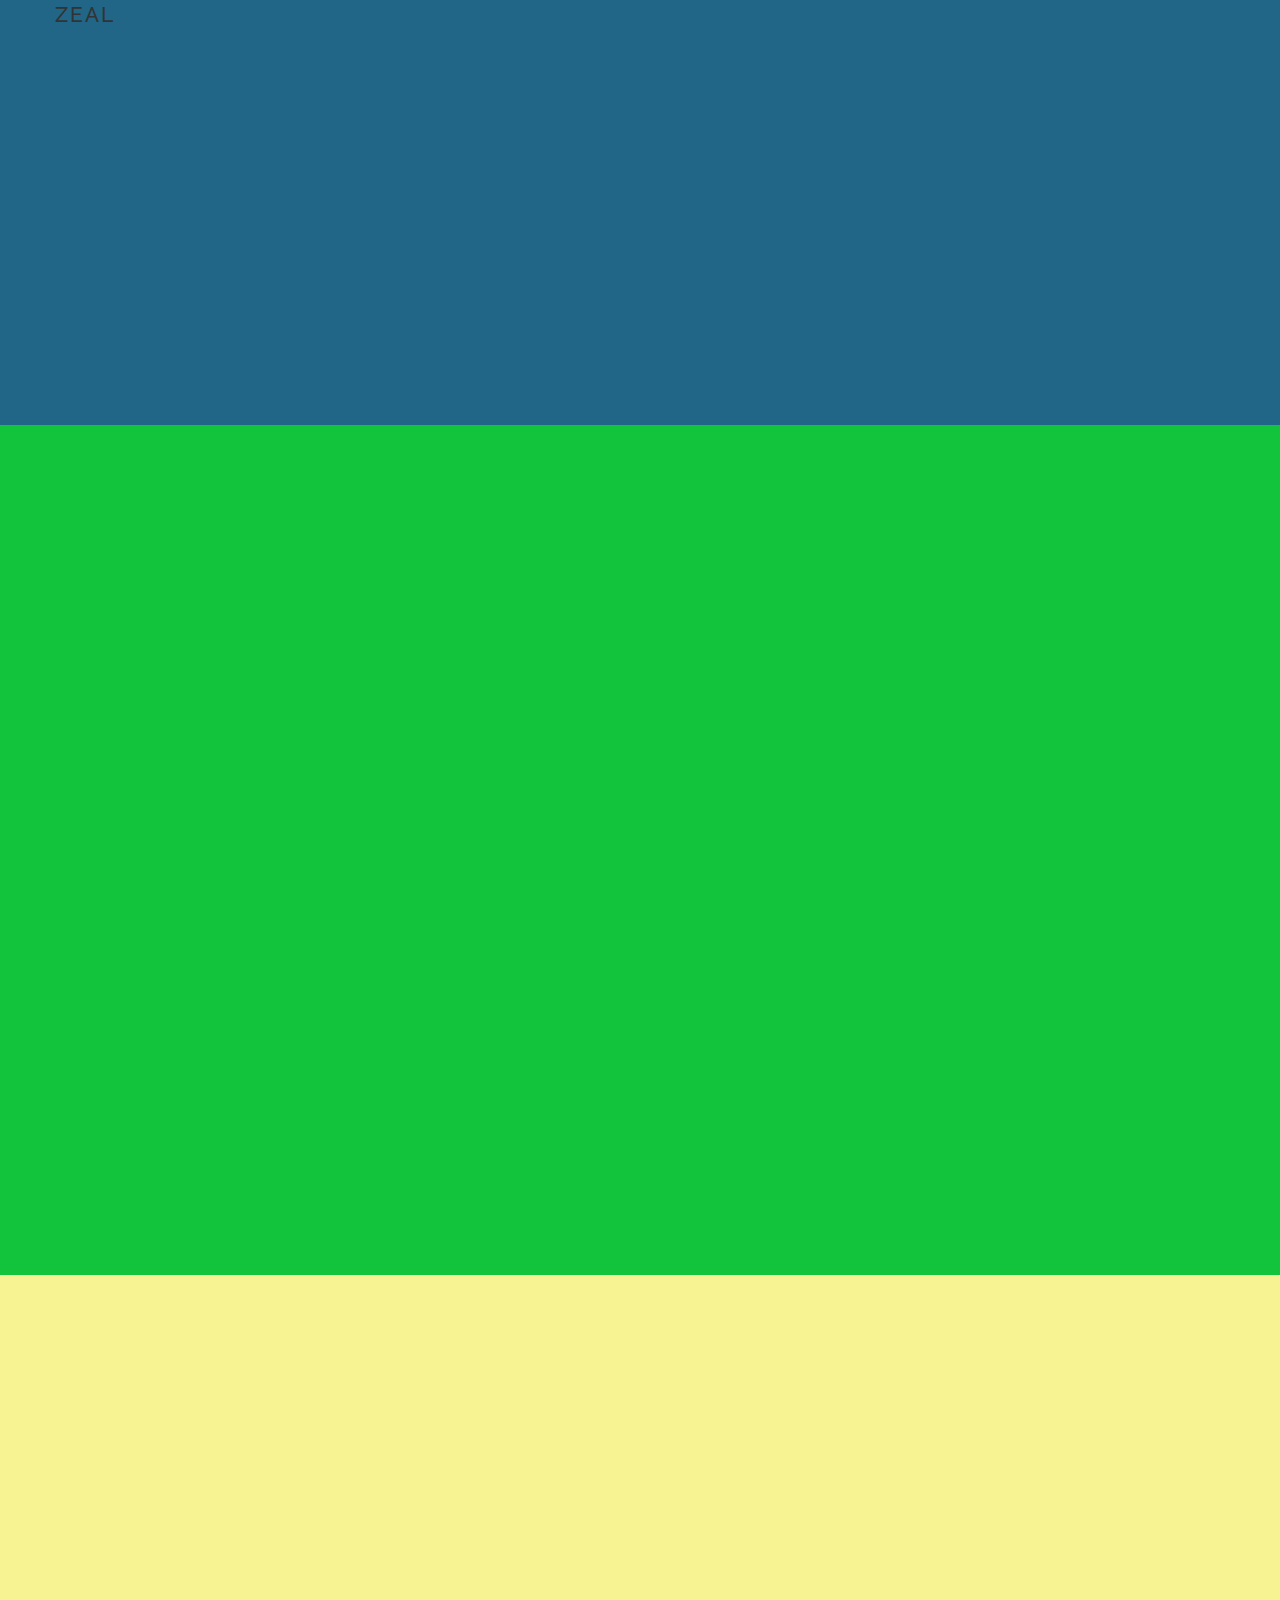
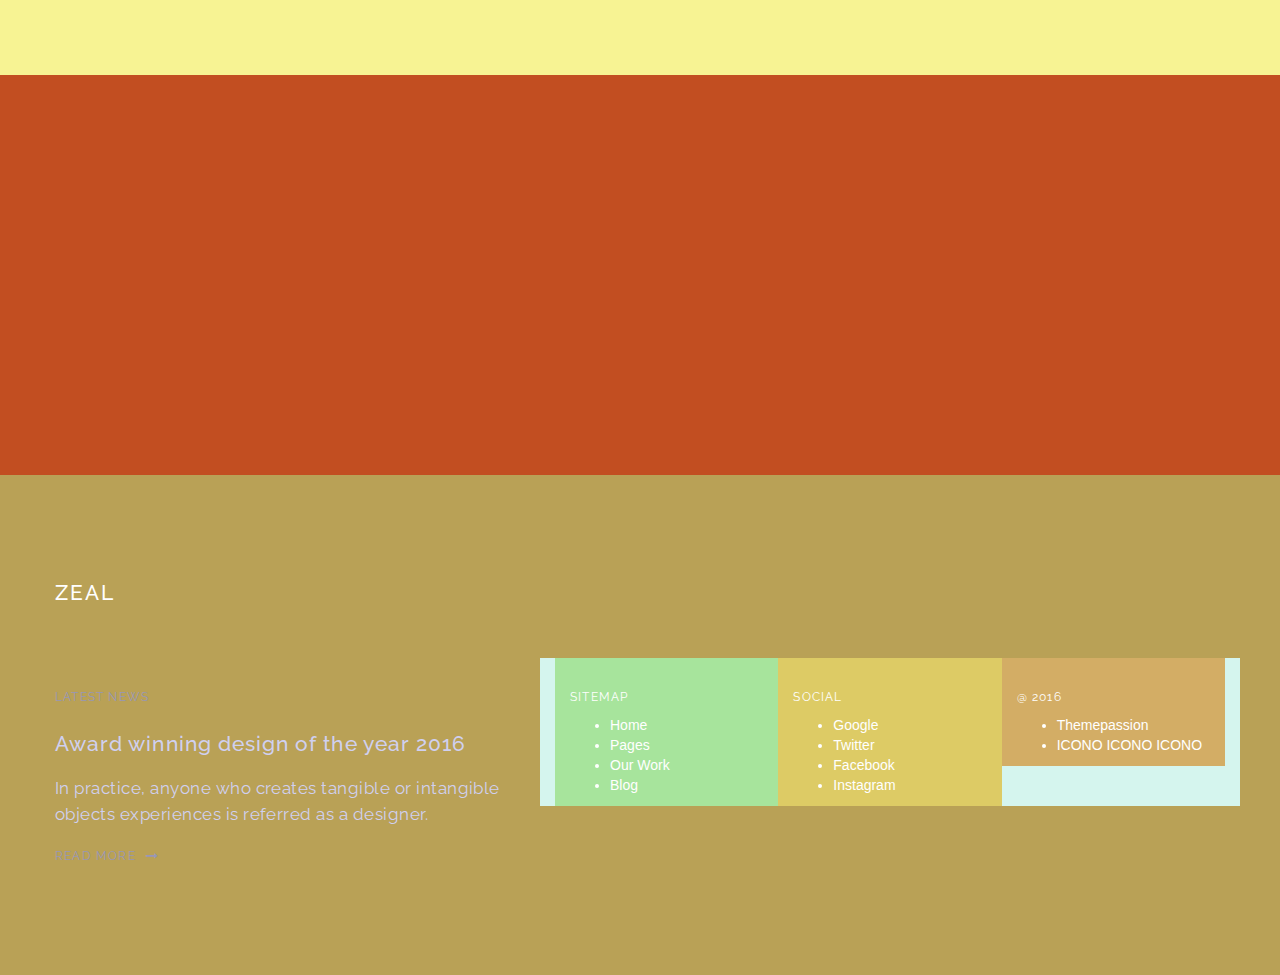
==== contact.html @ 6c2be796 "Se crea el footer, falta terminar" ====
<!DOCTYPE html>
<html>
    <head>
	<meta charset="UTF-8">
	<meta name="viewport" content="initial-scale=1.0, width=device-width">
	<title>Services</title>
	
	<link rel="stylesheet" href="css/bootstrap.css">
	<link rel="stylesheet" href="css/style.css">
	<link rel="stylesheet" href="https://cdnjs.cloudflare.com/ajax/libs/font-awesome/4.6.3/css/font-awesome.css">

	<link href="https://fonts.googleapis.com/css?family=Raleway:400,500,600,700" rel="stylesheet">
    <script src="js/jquery-1.11.3.min.js"></script>
  	<script src="js/bootstrap.min.js"></script>
  		
  		
  		
    </head>
     
     
     
    <body>
        
        
        
        <header>
            
            <div class="container">
                
                <div class="row">
                    
                    <p class="style_name_zeal">ZEAL</p>
                </div>
                
                
            </div>
            
        </header>
        
        
        
        
        
        <section class="cuerpo">
            
        </section>
        
        
        <section class="mapa">
            
        </section>
        
        
        <section class="direcciones">
            
        </section>
        
        
        
        
        
    
    
    <footer>
        <div class="container">
            <div class="row">
                <div class="col-xs-12 col-sm-12 style_name_zeal structure_footer_name_zeal">ZEAL</div>    
                    
                    <div class="col-xs-12 col-sm-12 col-md-5">
                    <p class="style_title_news structure_footer_title_news">LATEST NEWS</p>
                    <h3 class="style_title_zeal structure_footer_title_zeal">Award winning design of the year 2016</h3>
                    <p class="style_summary_news structure_summary_news">In practice, anyone who creates tangible or intangible objects experiences is referred as a designer.</p>
                    <p class="style_title_news structure_footer_more">READ MORE<i class="fa fa-long-arrow-right"></i></p>
                    </div>
        
                    <div class="col-xs-12 col-sm-12 col-md-7 color2">
                    
                    
                    
                    <div class="col-xs-4 col-sm-4 col-md-4 colo3">
                    <p class="style_title_news structure_footer_menu">SITEMAP</p>
                    <nav>
                        <ul>
                            <li>Home</li>
                            <li>Pages</li>
                            <li>Our Work</li>
                            <li>Blog</li>
                        </ul>
                        
                        
                    </nav>
                        
                    </div>
                    
                    
                    
                    <div class="col-xs-4 col-sm-4 col-md-4 colo4">
                    <p class="style_title_news structure_footer_menu">SOCIAL</p>
                    <nav>
                        <ul>
                            <li>Google</li>
                            <li>Twitter</li>
                            <li>Facebook</li>
                            <li>Instagram</li>
                        </ul>
                    </nav>  
                    </div>
                    
                    
                    <div class="col-xs-4 col-sm-4 col-md-4 colo5">
                    <p class="style_title_news structure_footer_menu">@ 2016</p>
                    <nav>
                        <ul>
                            <li>Themepassion</li>
                            <li>ICONO   ICONO   ICONO</li>
                        </ul>
                    </nav>    
                    </div>
                    
                    
                    
                    
                    
                    
                    
                    </div>
        
        
        
        
            </div>
        </div>
    </footer>
        
        
        
        
        
        
        
    </body>
    
    
    
</html>
---- css/style.css ----
footer {
  background: #b9a156;
  color: #fff; }
  footer .container {
    padding: 0px; }
  footer .structure_footer_name_zeal {
    padding-top: 103px;
    padding-bottom: 50px; }
  footer .structure_footer_title_news {
    padding-top: 31px;
    color: #9797b8; }
  footer .structure_footer_title_zeal {
    padding-top: 6px;
    padding-bottom: 10px;
    color: #d0d0f0; }
  footer .structure_summary_news {
    color: #d0d0f0; }
  footer .structure_footer_more {
    padding-top: 11px;
    color: #9797b8;
    padding-bottom: 100px; }
  footer .fa-long-arrow-right {
    padding-left: 10px; }
  footer .structure_footer_menu {
    padding-top: 31px; }

@media screen and (max-width: 1199px) {
  .footer-center {
    text-align: center; } }
.style_name_zeal {
  font-family: 'Raleway', sans-serif;
  font-size: 21px;
  letter-spacing: 2px;
  font-weight: 500; }

.style_title_news {
  letter-spacing: 1.2px;
  font-size: 12px;
  font-family: 'Raleway', sans-serif; }

.style_title_zeal {
  letter-spacing: 1.06px;
  font-size: 21px;
  font-family: 'Raleway', sans-serif; }

.style_summary_news {
  font-size: 17px;
  font-family: 'Raleway', sans-serif;
  letter-spacing: 0.48px;
  line-height: 1.53; }

.color2 {
  background: #d5f5ee; }

.colo3 {
  background: #a7e49c; }

.colo4 {
  background: #ddcb65; }

.colo5 {
  background: #d3ad65; }

.colo6 {
  background: #b89d97; }

header {
  height: 425px;
  background: #216687; }

.cuerpo {
  height: 850px;
  background: #12c43c; }

.mapa {
  height: 400px;
  background: #f7f393; }

.direcciones {
  height: 400px;
  background: #c24e21; }

/*# sourceMappingURL=style.css.map */
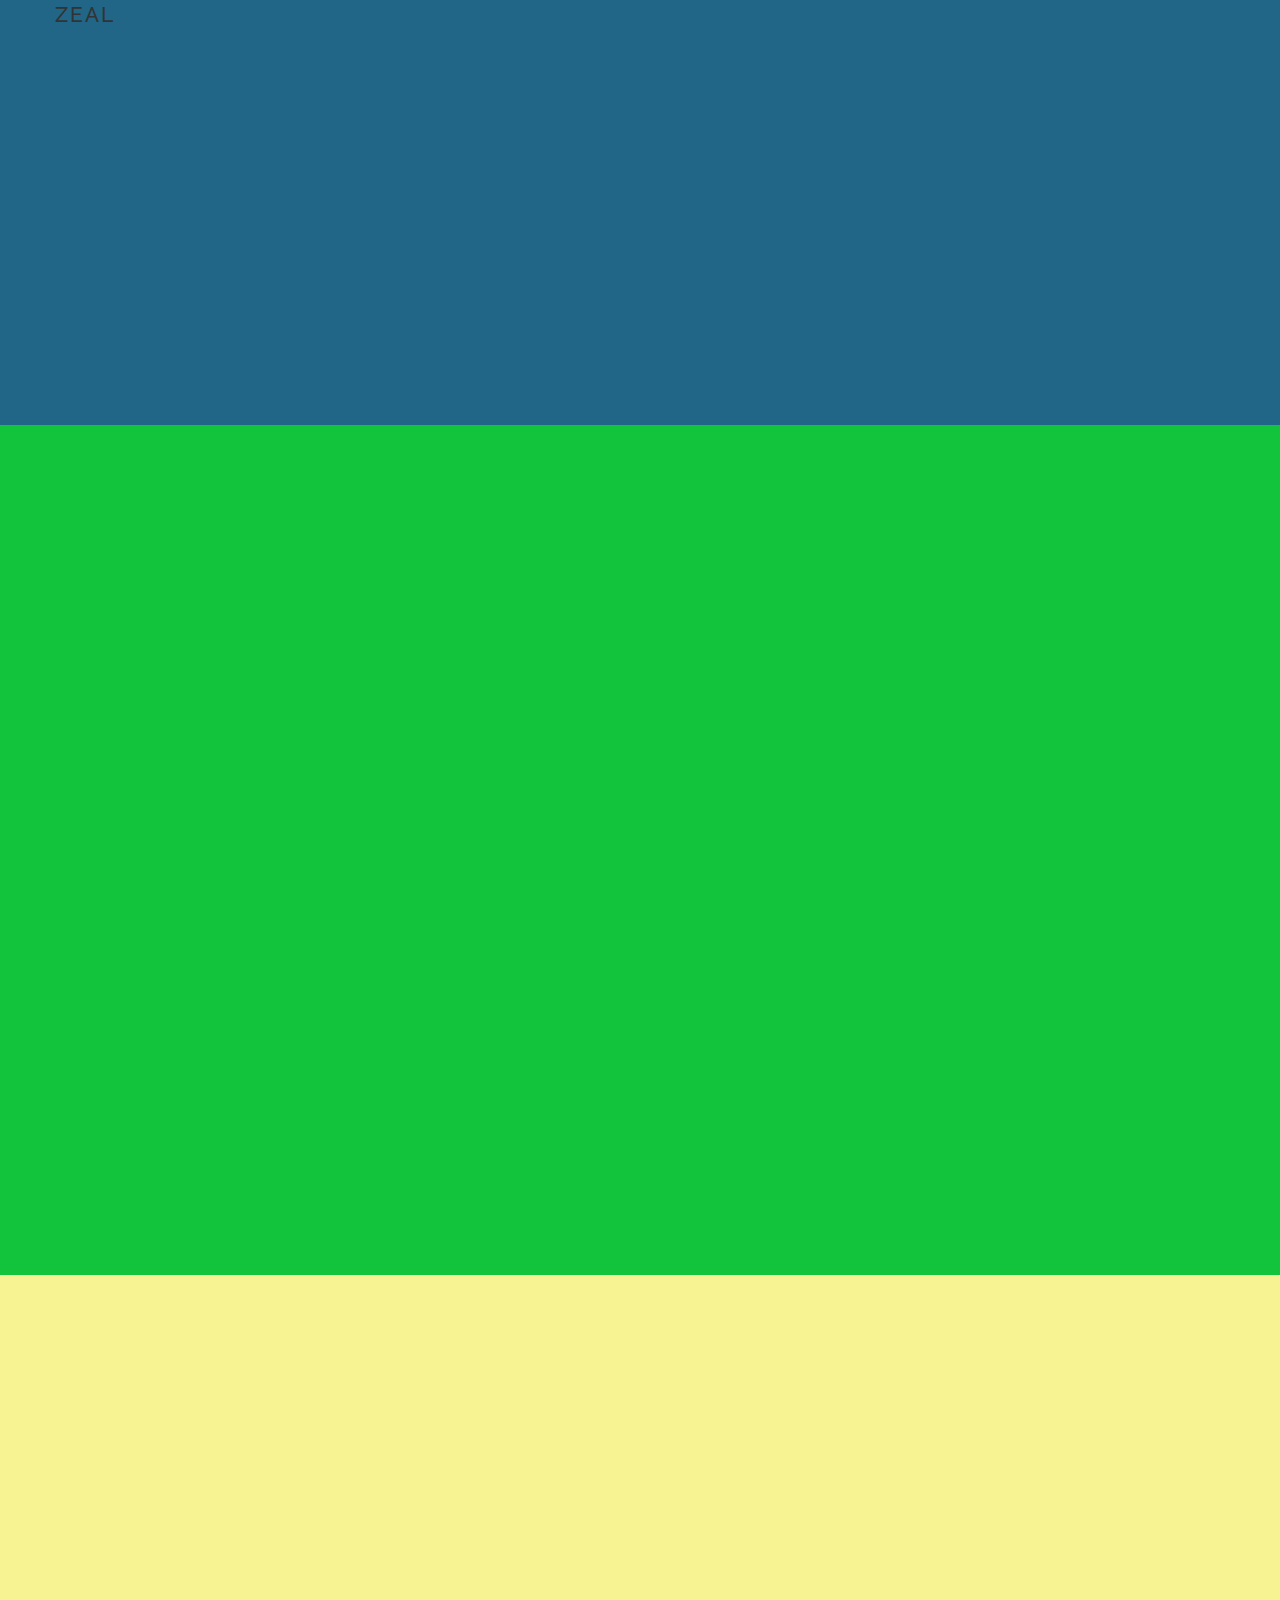
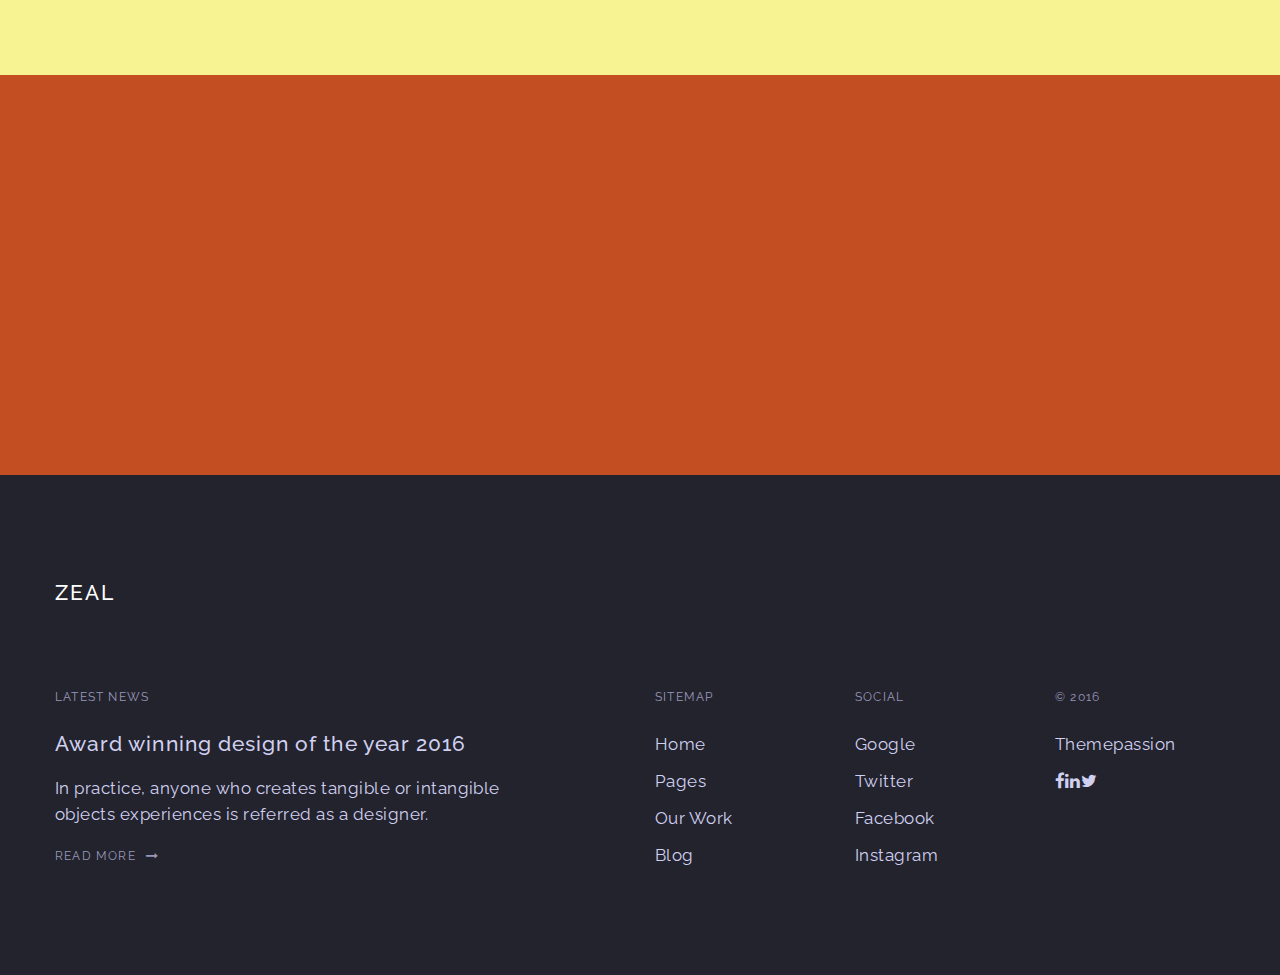
==== commit 56906ae6: "Se avanza footer, faltando solo modificar los iconos de las redes sociales" ====
--- a/contact.html
+++ b/contact.html
@@ -77,44 +77,44 @@
                     
                     
                     
-                    <div class="col-xs-4 col-sm-4 col-md-4 colo3">
-                    <p class="style_title_news structure_footer_menu">SITEMAP</p>
-                    <nav>
-                        <ul>
-                            <li>Home</li>
-                            <li>Pages</li>
-                            <li>Our Work</li>
-                            <li>Blog</li>
+                    <div class="col-xs-4 col-sm-4 col-md-4">
+                    <p class="style_title_news structure_footer_title_news">SITEMAP</p>
+                  
+                        <ul class="style_summary_news structure_footer_menu">
+                            <li><a href="#">Home</a></li>
+                            <li><a href="#">Pages</a></li>
+                            <li><a href="#">Our Work</a></li>
+                            <li><a href="#">Blog</a></li>
                         </ul>
                         
                         
-                    </nav>
+                   
                         
                     </div>
                     
                     
                     
                     <div class="col-xs-4 col-sm-4 col-md-4 colo4">
-                    <p class="style_title_news structure_footer_menu">SOCIAL</p>
-                    <nav>
-                        <ul>
-                            <li>Google</li>
-                            <li>Twitter</li>
-                            <li>Facebook</li>
-                            <li>Instagram</li>
+                    <p class="style_title_news structure_footer_title_news">SOCIAL</p>
+                    
+                        <ul class="structure_footer_menu style_summary_news">
+                            <li><a href="#">Google</i></a></li>
+                            <li><a href="#">Twitter</i></a></li>
+                            <li><a href="#">Facebook</a></li>
+                            <li><a href="#">Instagram</a></li>
                         </ul>
-                    </nav>  
+                 
                     </div>
                     
                     
                     <div class="col-xs-4 col-sm-4 col-md-4 colo5">
-                    <p class="style_title_news structure_footer_menu">@ 2016</p>
-                    <nav>
-                        <ul>
-                            <li>Themepassion</li>
-                            <li>ICONO   ICONO   ICONO</li>
+                    <p class="style_title_news structure_footer_title_news">&copy; 2016</p>
+                  
+                        <ul class="structure_footer_menu style_summary_news">
+                            <li><a href="#">Themepassion</a></li>
+                            <li><a href="#"><i class="fa fa-facebook" aria-hidden="true"></i></a><a href="#"><i class="fa fa-linkedin" aria-hidden="true"></i></a><a href="#"><i class="fa fa-twitter" aria-hidden="true"></i></a></li>
                         </ul>
-                    </nav>    
+                     
                     </div>
                     
                     
--- a/css/style.css
+++ b/css/style.css
@@ -1,5 +1,5 @@
 footer {
-  background: #b9a156;
+  background: #23232d;
   color: #fff; }
   footer .container {
     padding: 0px; }
@@ -22,7 +22,14 @@
   footer .fa-long-arrow-right {
     padding-left: 10px; }
   footer .structure_footer_menu {
-    padding-top: 31px; }
+    padding-top: 15px;
+    padding-left: 0px; }
+    footer .structure_footer_menu li {
+      padding-bottom: 11px;
+      list-style: none; }
+      footer .structure_footer_menu li a {
+        color: #d0d0f0;
+        text-decoration: none; }
 
 @media screen and (max-width: 1199px) {
   .footer-center {
@@ -50,19 +57,8 @@
   line-height: 1.53; }
 
 .color2 {
-  background: #d5f5ee; }
-
-.colo3 {
-  background: #a7e49c; }
-
-.colo4 {
-  background: #ddcb65; }
-
-.colo5 {
-  background: #d3ad65; }
-
-.colo6 {
-  background: #b89d97; }
+  padding-left: 100px;
+  padding-right: 0px; }
 
 header {
   height: 425px;
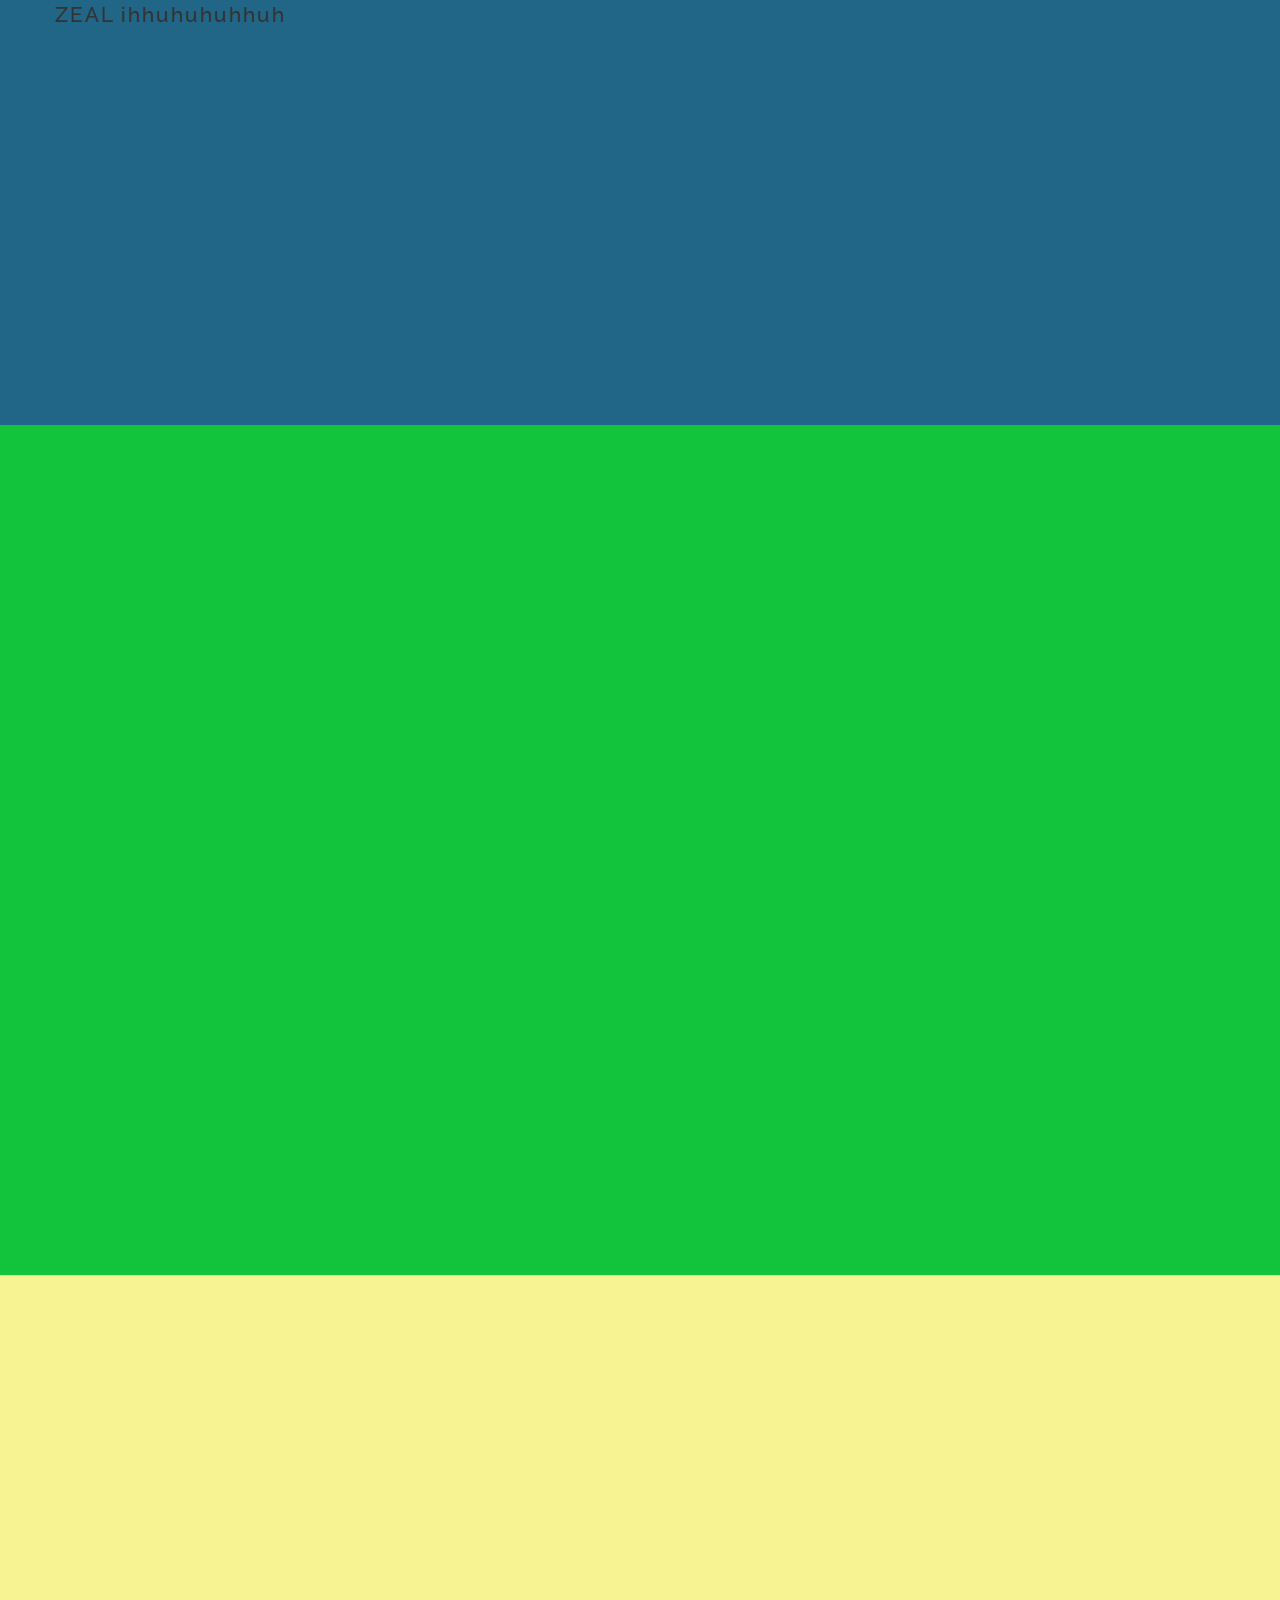
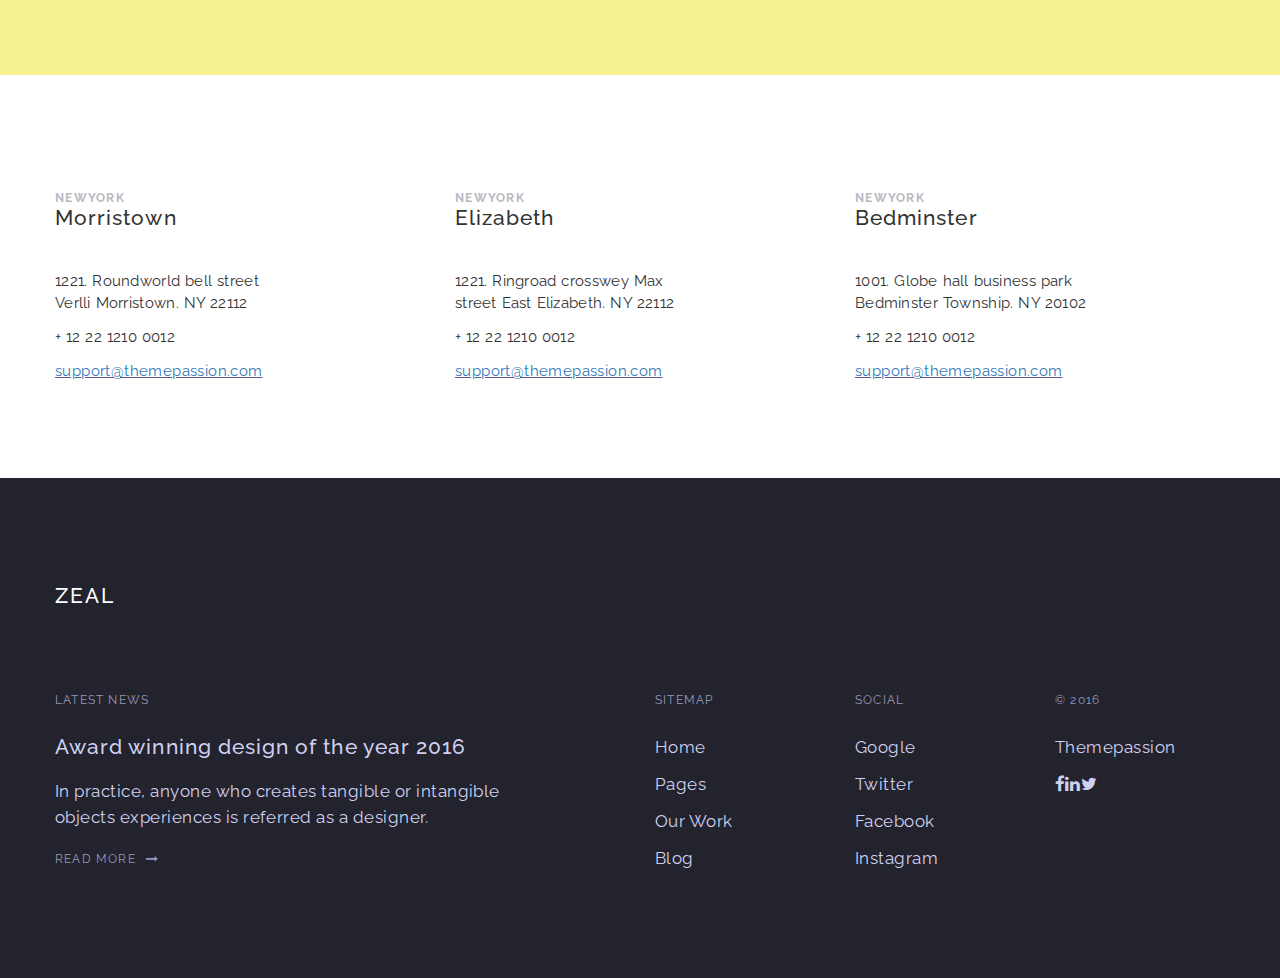
==== commit c940cb10: "Se agrega más información del web contact.html" ====
--- a/contact.html
+++ b/contact.html
@@ -29,7 +29,7 @@
                 
                 <div class="row">
                     
-                    <p class="style_name_zeal">ZEAL</p>
+                    <p class="style_name_zeal">ZEAL ihhuhuhuhhuh</p>
                 </div>
                 
                 
@@ -51,16 +51,79 @@
         </section>
         
         
-        <section class="direcciones">
-            
-        </section>
         
         
         
         
         
-    
-    
+        
+        
+        
+        
+        
+        
+        
+        
+        <section class="structure_section_address">
+            
+            <div class="container">
+                
+                <div class="row">
+                    
+                    <div class="col-xs-12 col-sm-4 col-md-4">
+                        <p class="style_title_city structure_title_city">NEWYORK</p>
+                        <p class="style_title_zeal structure_title_zeal">Morristown</p>
+                        
+                        <p class="style_address_city structure_address_city">1221. Roundworld bell street Verlli Morristown. NY 22112</p>
+                        
+                        <p class="style_address_city structure_address_city">+ 12 22 1210 0012</p>
+                        
+                        <p class="style_address_mail structure_address_mail"><a href="#">support@themepassion.com</a></p>
+                        
+                    </div>
+                    <div class="col-xs-12 col-sm-4 col-md-4">
+                        <p class="style_title_city structure_title_city">NEWYORK</p>
+                        <p class="style_title_zeal structure_title_zeal">Elizabeth</p>
+                         <p class="style_address_city structure_address_city">1221. Ringroad crosswey Max street East Elizabeth. NY 22112</p>
+                        
+                        <p class="style_address_city structure_address_city">+ 12 22 1210 0012</p>
+                        
+                        <p class="style_address_mail structure_address_mail"><a href="#">support@themepassion.com</a></p>
+                        
+                    </div>
+                    <div class="col-xs-12 col-sm-4 col-md-4">
+                        <p class="style_title_city structure_title_city">NEWYORK</p>
+                        <p class="style_title_zeal structure_title_zeal">Bedminster</p>
+                        <p class="style_address_city structure_address_city">1001. Globe hall business park Bedminster Township. NY 20102</p>
+                        
+                        <p class="style_address_city structure_address_city">+ 12 22 1210 0012</p>
+                        
+                        <p class="style_address_mail structure_address_mail"><a href="#">support@themepassion.com</a></p>
+                        
+                        
+                        
+                        
+                    </div>
+                    
+                    
+                </div>
+            </div>
+            
+        </section>
+        
+
+
+
+
+
+
+
+
+
+
+
+
+
     <footer>
         <div class="container">
             <div class="row">
@@ -70,46 +133,33 @@
                     <p class="style_title_news structure_footer_title_news">LATEST NEWS</p>
                     <h3 class="style_title_zeal structure_footer_title_zeal">Award winning design of the year 2016</h3>
                     <p class="style_summary_news structure_summary_news">In practice, anyone who creates tangible or intangible objects experiences is referred as a designer.</p>
-                    <p class="style_title_news structure_footer_more">READ MORE<i class="fa fa-long-arrow-right"></i></p>
+                    <p class="style_title_news structure_footer_more"><a href="#">READ MORE<i class="fa fa-long-arrow-right"></i></a></p>
                     </div>
         
-                    <div class="col-xs-12 col-sm-12 col-md-7 color2">
-                    
-                    
-                    
+                    <div class="col-xs-12 col-sm-12 col-md-7 structure_footer">
+                        
                     <div class="col-xs-4 col-sm-4 col-md-4">
                     <p class="style_title_news structure_footer_title_news">SITEMAP</p>
-                  
                         <ul class="style_summary_news structure_footer_menu">
                             <li><a href="#">Home</a></li>
                             <li><a href="#">Pages</a></li>
                             <li><a href="#">Our Work</a></li>
                             <li><a href="#">Blog</a></li>
                         </ul>
-                        
-                        
-                   
-                        
                     </div>
                     
-                    
-                    
-                    <div class="col-xs-4 col-sm-4 col-md-4 colo4">
+                    <div class="col-xs-4 col-sm-4 col-md-4">
                     <p class="style_title_news structure_footer_title_news">SOCIAL</p>
-                    
                         <ul class="structure_footer_menu style_summary_news">
                             <li><a href="#">Google</i></a></li>
                             <li><a href="#">Twitter</i></a></li>
                             <li><a href="#">Facebook</a></li>
                             <li><a href="#">Instagram</a></li>
                         </ul>
-                 
                     </div>
                     
-                    
-                    <div class="col-xs-4 col-sm-4 col-md-4 colo5">
+                    <div class="col-xs-4 col-sm-4 col-md-4">
                     <p class="style_title_news structure_footer_title_news">&copy; 2016</p>
-                  
                         <ul class="structure_footer_menu style_summary_news">
                             <li><a href="#">Themepassion</a></li>
                             <li><a href="#"><i class="fa fa-facebook" aria-hidden="true"></i></a><a href="#"><i class="fa fa-linkedin" aria-hidden="true"></i></a><a href="#"><i class="fa fa-twitter" aria-hidden="true"></i></a></li>
@@ -117,16 +167,7 @@
                      
                     </div>
                     
-                    
-                    
-                    
-                    
-                    
-                    
                     </div>
-        
-        
-        
         
             </div>
         </div>
@@ -139,7 +180,4 @@
         
         
     </body>
-    
-    
-    
 </html>--- a/css/style.css
+++ b/css/style.css
@@ -1,5 +1,4 @@
 footer {
-  background: #23232d;
   color: #fff; }
   footer .container {
     padding: 0px; }
@@ -19,6 +18,9 @@
     padding-top: 11px;
     color: #9797b8;
     padding-bottom: 100px; }
+    footer .structure_footer_more a {
+      color: #9797b8;
+      text-decoration: none; }
   footer .fa-long-arrow-right {
     padding-left: 10px; }
   footer .structure_footer_menu {
@@ -30,10 +32,38 @@
       footer .structure_footer_menu li a {
         color: #d0d0f0;
         text-decoration: none; }
+  footer .structure_footer {
+    padding-left: 100px;
+    padding-right: 0px; }
 
-@media screen and (max-width: 1199px) {
-  .footer-center {
-    text-align: center; } }
+@media screen and (max-width: 991px) {
+  footer .structure_footer_more {
+    padding-bottom: 50px; }
+
+  footer .container {
+    padding-left: 25px;
+    padding-right: 25px; }
+
+  footer .structure_footer {
+    padding-left: 0px; } }
+.style_title_city {
+  letter-spacing: 1.3px;
+  font-size: 12px;
+  font-family: 'Raleway', sans-serif;
+  font-weight: 700; }
+
+.style_address_city {
+  letter-spacing: 0.3px;
+  font-size: 15px;
+  font-family: 'Raleway', sans-serif;
+  word-spacing: 0.5px; }
+
+.style_address_mail {
+  letter-spacing: 0.4px;
+  font-size: 15px;
+  font-family: 'Raleway', sans-serif;
+  word-spacing: 0.5px; }
+
 .style_name_zeal {
   font-family: 'Raleway', sans-serif;
   font-size: 21px;
@@ -56,10 +86,9 @@
   letter-spacing: 0.48px;
   line-height: 1.53; }
 
-.color2 {
-  padding-left: 100px;
-  padding-right: 0px; }
-
+@media screen and (max-width: 991px) {
+  .style_summary_news {
+    font-size: 14px; } }
 header {
   height: 425px;
   background: #216687; }
@@ -72,8 +101,37 @@
   height: 400px;
   background: #f7f393; }
 
-.direcciones {
-  height: 400px;
-  background: #c24e21; }
+footer {
+  background: #23232d; }
+
+.address_zeal_city {
+  background: #f7f7f7; }
+
+.structure_section_address {
+  padding-top: 115px; }
+  .structure_section_address .container {
+    padding: 0px; }
+  .structure_section_address .structure_title_city {
+    color: #b8b8c0;
+    margin: 0px; }
+  .structure_section_address .structure_title_zeal {
+    margin: 0px;
+    font-weight: 500;
+    line-height: 1;
+    padding-bottom: 43px; }
+  .structure_section_address .structure_address_city {
+    word-wrap: break-word;
+    width: 240px;
+    margin: 0px;
+    padding-bottom: 13px; }
+  .structure_section_address .structure_address_mail {
+    color: #5a5a8c;
+    text-decoration: underline;
+    padding-bottom: 85px; }
+
+@media screen and (max-width: 991px) {
+  .address_zeal_city .container {
+    padding-left: 25px;
+    padding-right: 25px; } }
 
 /*# sourceMappingURL=style.css.map */
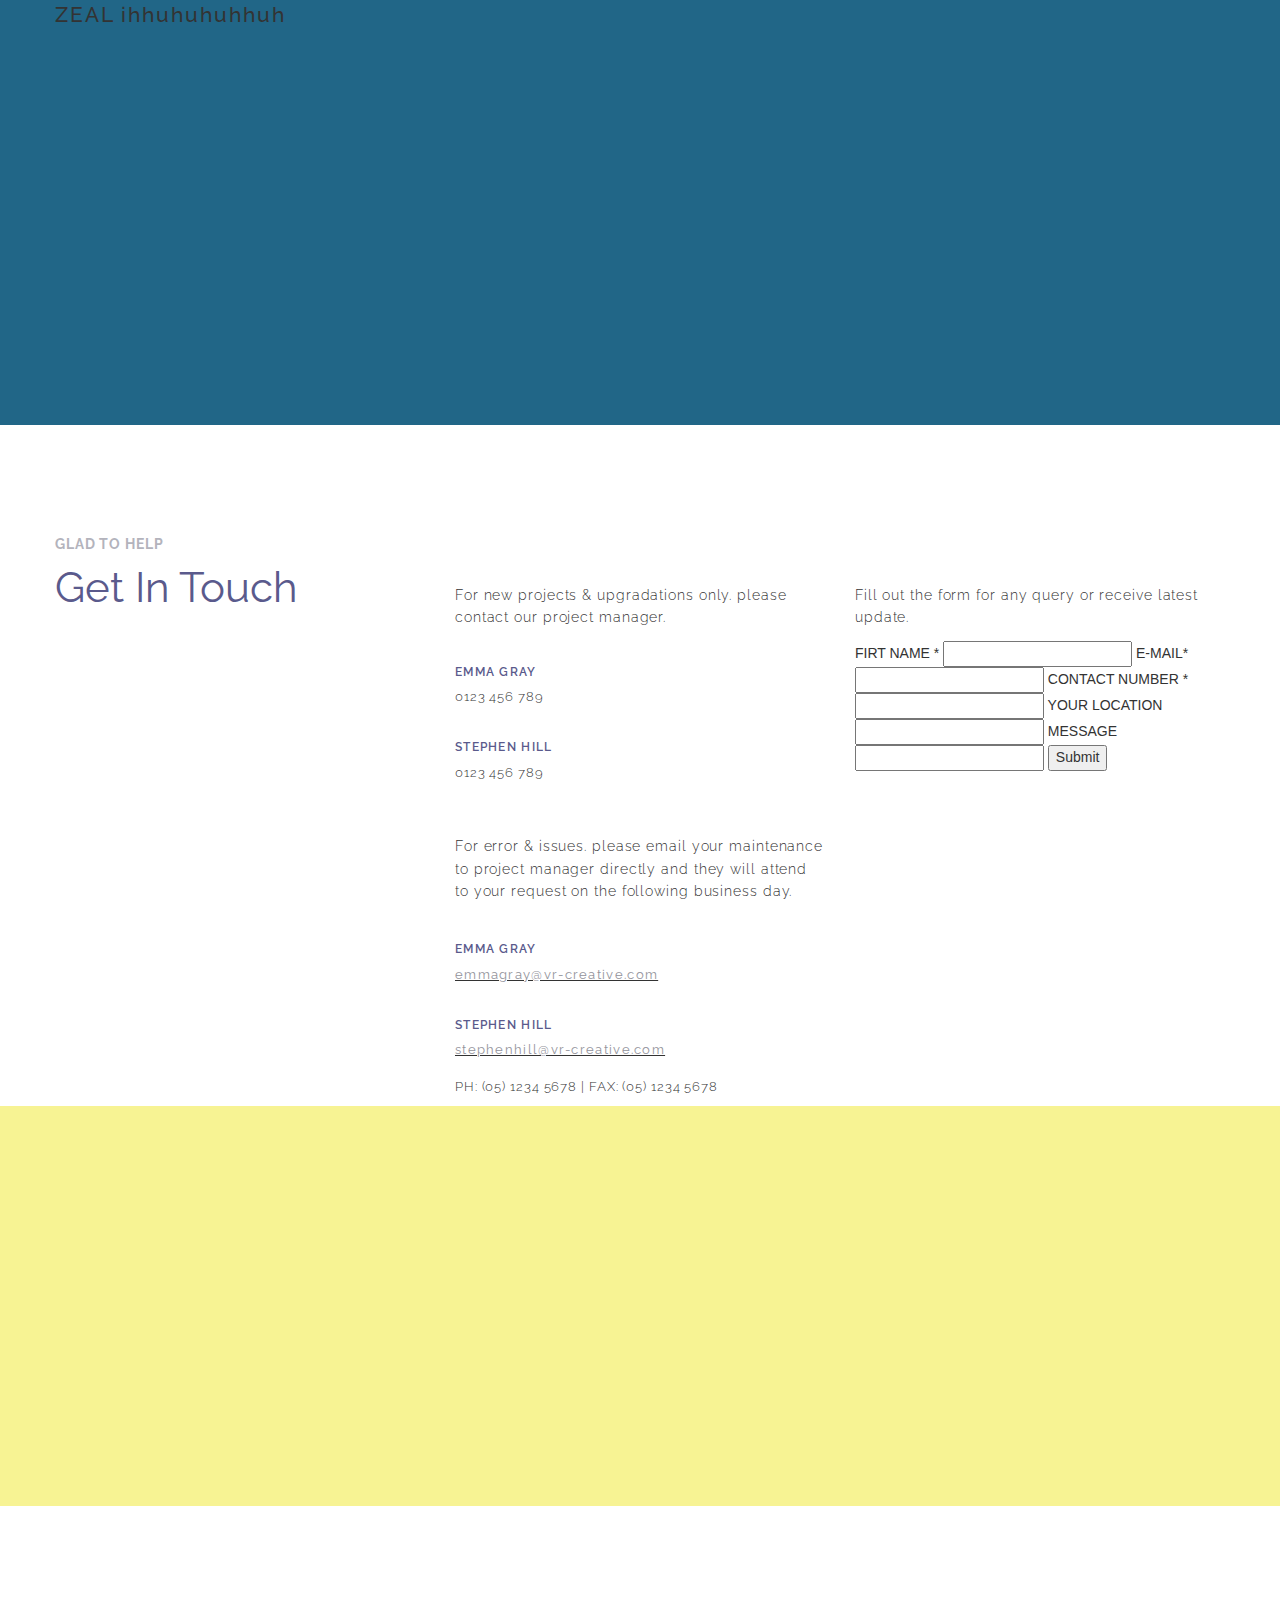
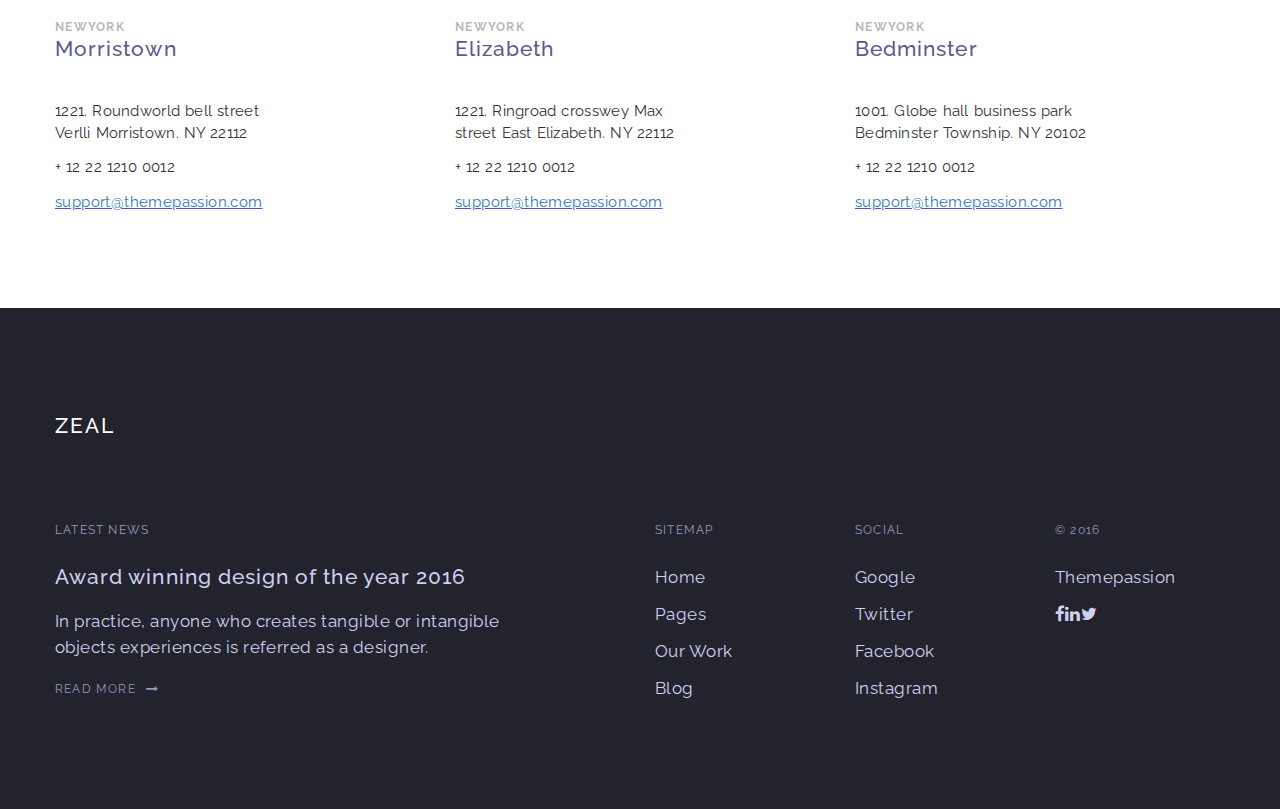
==== commit 9dca4c9c: "Se agregan mejoras en la web contact" ====
--- a/contact.html
+++ b/contact.html
@@ -9,7 +9,7 @@
 	<link rel="stylesheet" href="css/style.css">
 	<link rel="stylesheet" href="https://cdnjs.cloudflare.com/ajax/libs/font-awesome/4.6.3/css/font-awesome.css">
 
-	<link href="https://fonts.googleapis.com/css?family=Raleway:400,500,600,700" rel="stylesheet">
+	<link href="https://fonts.googleapis.com/css?family=Raleway:300,400,500,600,700" rel="stylesheet">
     <script src="js/jquery-1.11.3.min.js"></script>
   	<script src="js/bootstrap.min.js"></script>
   		
@@ -40,15 +40,58 @@
         
         
         
-        
-        <section class="cuerpo">
-            
+        <section class="structure_section_glad_to_help">
+            <div class="container">
+                <div class="row">
+                    <div class="col-xs-12 col-sm-4 col-md-4">
+                    <p class="style_title_city structure_title_city">GLAD TO HELP</p>
+                    <h2 class="style_title_h2">Get In Touch</h2>
+                    </div>
+                    
+                    
+                    
+                    
+                    <div class="col-xs-12 col-sm-4 col-md-4">
+                        
+                    <p class="style_paragraph_help structure_paragraph_help">For new projects & upgradations only. please contact our project manager.</p>
+                    <p class="style_title_city structure_title_name">EMMA GRAY</p>
+                    <p class="style_number_phone">0123 456 789</p>
+                    <p class="style_title_city structure_title_name">STEPHEN HILL</p>
+                    <p class="style_number_phone">0123 456 789</p>
+                    <p class="style_paragraph_help structure_section">For error & issues. please email your maintenance to project manager directly and they will attend to your request on the following business day.</p>
+                    <p class="style_title_city structure_title_name">EMMA GRAY</p>
+                    <p class="style_address_mail structure_address_personal"><a href="#">emmagray@vr-creative.com</a></p>
+                    <p class="style_title_city structure_title_name">STEPHEN HILL</p>
+                    <p class="style_address_mail structure_address_personal"><a href="#">stephenhill@vr-creative.com</a></p>
+                    <p class="style_number_phone structure_number_phone">PH: (05) 1234 5678 | FAX: (05) 1234 5678</p>
+                    
+                    </div>
+                    
+                    
+                    
+                    <div class="col-xs-12 col-sm-4 col-md-4">
+                    <p class="style_paragraph_help structure_paragraph_help">Fill out the form for any query or receive latest update.</p>
+                    <form>
+                    FIRT NAME *
+                    <input type="text" name="firstname">
+                    E-MAIL*
+                    <input type="text" name="email">
+                    CONTACT NUMBER *
+                    <input type="text" name="contact">
+                    YOUR LOCATION
+                    <input type="text" name="location">
+                    MESSAGE
+                    <input type="text" name="messague">
+                    <input type="submit" name="SUBMIT">
+                    </form>
+                    </div>
+                    
+                    
+                    
+                </div>
+            </div>
         </section>
-        
-        
-        <section class="mapa">
-            
-        </section>
+  
         
         
         
@@ -60,70 +103,41 @@
         
         
         
+        <section class="mapa">
+            
+        </section>
         
-        
-        
+    
         
         <section class="structure_section_address">
-            
             <div class="container">
-                
                 <div class="row">
-                    
                     <div class="col-xs-12 col-sm-4 col-md-4">
                         <p class="style_title_city structure_title_city">NEWYORK</p>
                         <p class="style_title_zeal structure_title_zeal">Morristown</p>
-                        
                         <p class="style_address_city structure_address_city">1221. Roundworld bell street Verlli Morristown. NY 22112</p>
-                        
                         <p class="style_address_city structure_address_city">+ 12 22 1210 0012</p>
-                        
                         <p class="style_address_mail structure_address_mail"><a href="#">support@themepassion.com</a></p>
-                        
                     </div>
                     <div class="col-xs-12 col-sm-4 col-md-4">
                         <p class="style_title_city structure_title_city">NEWYORK</p>
                         <p class="style_title_zeal structure_title_zeal">Elizabeth</p>
-                         <p class="style_address_city structure_address_city">1221. Ringroad crosswey Max street East Elizabeth. NY 22112</p>
-                        
+                        <p class="style_address_city structure_address_city">1221. Ringroad crosswey Max street East Elizabeth. NY 22112</p>
                         <p class="style_address_city structure_address_city">+ 12 22 1210 0012</p>
-                        
                         <p class="style_address_mail structure_address_mail"><a href="#">support@themepassion.com</a></p>
-                        
                     </div>
                     <div class="col-xs-12 col-sm-4 col-md-4">
                         <p class="style_title_city structure_title_city">NEWYORK</p>
                         <p class="style_title_zeal structure_title_zeal">Bedminster</p>
                         <p class="style_address_city structure_address_city">1001. Globe hall business park Bedminster Township. NY 20102</p>
-                        
                         <p class="style_address_city structure_address_city">+ 12 22 1210 0012</p>
-                        
                         <p class="style_address_mail structure_address_mail"><a href="#">support@themepassion.com</a></p>
-                        
-                        
-                        
-                        
                     </div>
-                    
-                    
                 </div>
             </div>
-            
         </section>
-        
-
-
-
-
-
-
-
-
-
-
-
-
-
+    
+    
     <footer>
         <div class="container">
             <div class="row">
@@ -164,11 +178,8 @@
                             <li><a href="#">Themepassion</a></li>
                             <li><a href="#"><i class="fa fa-facebook" aria-hidden="true"></i></a><a href="#"><i class="fa fa-linkedin" aria-hidden="true"></i></a><a href="#"><i class="fa fa-twitter" aria-hidden="true"></i></a></li>
                         </ul>
-                     
                     </div>
-                    
                     </div>
-        
             </div>
         </div>
     </footer>
--- a/css/style.css
+++ b/css/style.css
@@ -46,6 +46,28 @@
 
   footer .structure_footer {
     padding-left: 0px; } }
+.style_basic {
+  font-size: 14px;
+  font-family: 'Raleway', sans-serif; }
+
+.style_number_phone {
+  font-size: 13px;
+  font-family: 'Raleway', sans-serif;
+  letter-spacing: 0.9px;
+  font-weight: 300; }
+
+.style_paragraph_help {
+  font-size: 14px;
+  font-family: 'Raleway', sans-serif;
+  font-weight: 300;
+  letter-spacing: 0.9px;
+  line-height: 1.6; }
+
+.style_title_h2 {
+  font-size: 42px;
+  font-family: 'Raleway', sans-serif;
+  font-weight: 400; }
+
 .style_title_city {
   letter-spacing: 1.3px;
   font-size: 12px;
@@ -93,10 +115,6 @@
   height: 425px;
   background: #216687; }
 
-.cuerpo {
-  height: 850px;
-  background: #12c43c; }
-
 .mapa {
   height: 400px;
   background: #f7f393; }
@@ -108,7 +126,7 @@
   background: #f7f7f7; }
 
 .structure_section_address {
-  padding-top: 115px; }
+  padding-top: 113px; }
   .structure_section_address .container {
     padding: 0px; }
   .structure_section_address .structure_title_city {
@@ -118,7 +136,9 @@
     margin: 0px;
     font-weight: 500;
     line-height: 1;
-    padding-bottom: 43px; }
+    padding-top: 2px;
+    padding-bottom: 42px;
+    color: #5a5a8c; }
   .structure_section_address .structure_address_city {
     word-wrap: break-word;
     width: 240px;
@@ -130,8 +150,40 @@
     padding-bottom: 85px; }
 
 @media screen and (max-width: 991px) {
-  .address_zeal_city .container {
+  .structure_section_address .container {
     padding-left: 25px;
     padding-right: 25px; } }
+.structure_section_glad_to_help .container {
+  padding: 0px; }
+.structure_section_glad_to_help .structure_paragraph_help {
+  margin: 0px;
+  padding-top: 159px;
+  padding-bottom: 12px; }
+.structure_section_glad_to_help .structure_title_city {
+  padding-top: 110px;
+  font-size: 14px;
+  letter-spacing: 0.9px;
+  color: #b3b3bc; }
+.structure_section_glad_to_help .structure_address_personal {
+  text-decoration: underline;
+  font-size: 13px;
+  letter-spacing: 1.3px; }
+  .structure_section_glad_to_help .structure_address_personal a {
+    color: #93939b; }
+.structure_section_glad_to_help .structure_number_phone {
+  padding-top: 8px; }
+.structure_section_glad_to_help .structure_section {
+  padding-top: 43px;
+  margin: 0px;
+  padding-bottom: 16px; }
+.structure_section_glad_to_help .structure_title_name {
+  color: #5a5a8c;
+  margin: 0px;
+  padding-bottom: 7px;
+  padding-top: 23px;
+  font-weight: 600; }
+.structure_section_glad_to_help .style_title_h2 {
+  color: #5a5a8c;
+  margin: 0px; }
 
 /*# sourceMappingURL=style.css.map */
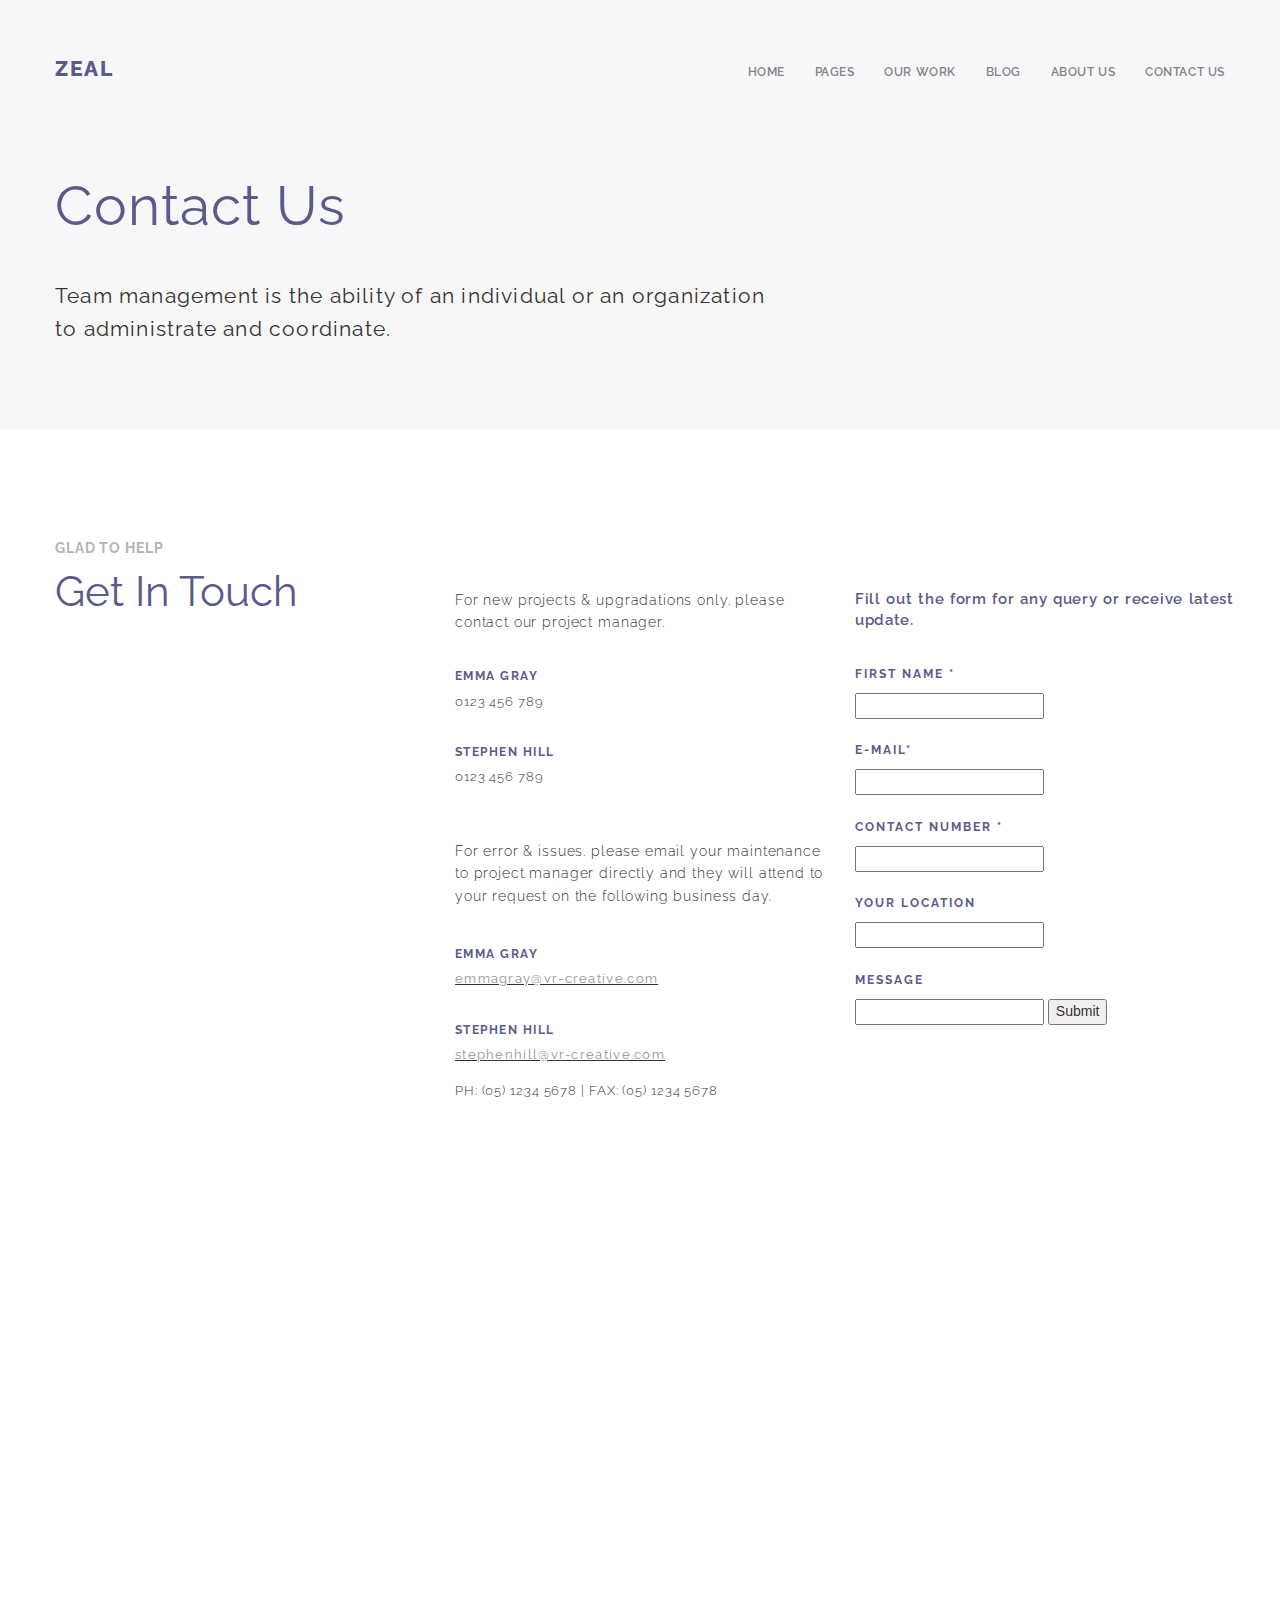
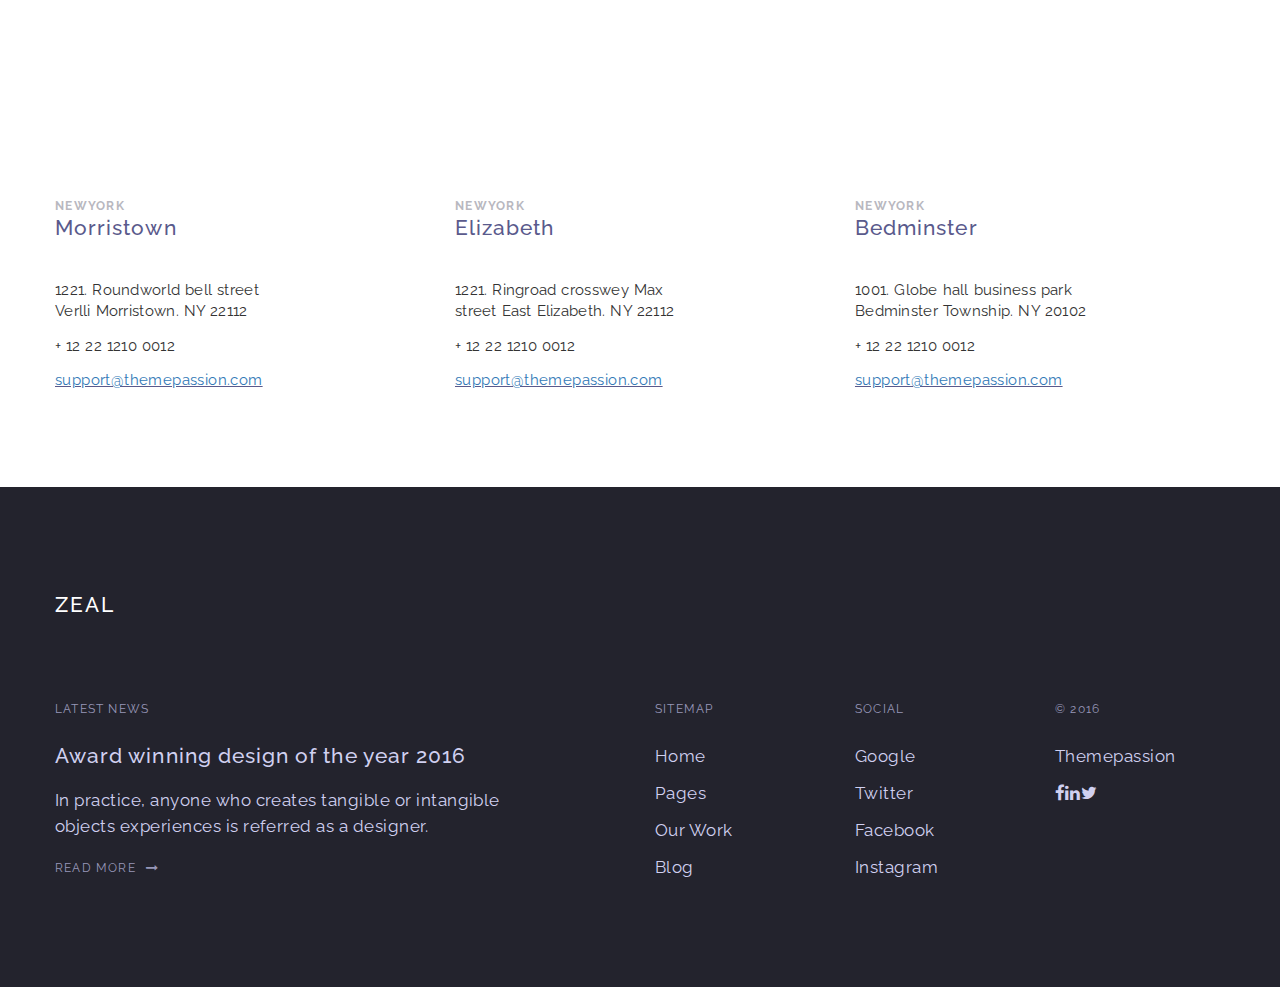
==== commit e773a3eb: "Se agrega web service" ====
--- a/contact.html
+++ b/contact.html
@@ -4,38 +4,69 @@
 	<meta charset="UTF-8">
 	<meta name="viewport" content="initial-scale=1.0, width=device-width">
 	<title>Services</title>
-	
 	<link rel="stylesheet" href="css/bootstrap.css">
 	<link rel="stylesheet" href="css/style.css">
 	<link rel="stylesheet" href="https://cdnjs.cloudflare.com/ajax/libs/font-awesome/4.6.3/css/font-awesome.css">
-
-	<link href="https://fonts.googleapis.com/css?family=Raleway:300,400,500,600,700" rel="stylesheet">
+    <link href="https://fonts.googleapis.com/css?family=Raleway:300,400,500,600,700" rel="stylesheet">
     <script src="js/jquery-1.11.3.min.js"></script>
   	<script src="js/bootstrap.min.js"></script>
   		
   		
   		
     </head>
-     
-     
-     
     <body>
         
         
         
-        <header>
+        <header class="header_background_contact_us">
             
             <div class="container">
                 
                 <div class="row">
-                    
-                    <p class="style_name_zeal">ZEAL ihhuhuhuhhuh</p>
+                    <h1 class="style_title_menu_zeal">ZEAL</h1>
+                    <nav>
+                        <ul class="style_menu_zeal">
+                            <li><a href="#">HOME</a></li>
+                            <li><a href="#">PAGES</a></li>
+                            <li><a href="#">OUR WORK</a></li>
+                            <li><a href="#">BLOG</a></li>
+                            <li><a href="#">ABOUT US</a></li>
+                            <li><a href="#">CONTACT US</a></li>
+                            </ul>
+                    </nav>
                 </div>
                 
-                
+                <div class="row">
+                    <h2 class="style_menu_h2 structure_banner_h2">Contact Us</h2>
+                    <p class="style_menu_h2_description structure_banner_description_h2">Team management is the ability of an individual or an organization to administrate and coordinate.</p>
+                </div>
+     
             </div>
             
         </header>
+        
+        
+        
+        
+        
+        
+        
+        
+        
+        
+        
+        
+        
+        
+        
+        
+        
+        
+        
+        
+        
+        
+        
         
         
         
@@ -69,19 +100,19 @@
                     
                     
                     
-                    <div class="col-xs-12 col-sm-4 col-md-4">
-                    <p class="style_paragraph_help structure_paragraph_help">Fill out the form for any query or receive latest update.</p>
+                    <div class="col-xs-12 col-sm-4 col-md-4 structure_question">
+                    <p class="style_form_help structure_paragraph_help">Fill out the form for any query or receive latest update.</p>
                     <form>
-                    FIRT NAME *
+                    <p class="style-form-text structure_form_text">FIRST NAME *</p>
                     <input type="text" name="firstname">
-                    E-MAIL*
+                    <p class="style-form-text structure_form_text">E-MAIL*</p>
                     <input type="text" name="email">
-                    CONTACT NUMBER *
+                    <p class="style-form-text structure_form_text">CONTACT NUMBER *</p>
                     <input type="text" name="contact">
-                    YOUR LOCATION
+                    <p class="style-form-text structure_form_text">YOUR LOCATION</p>
                     <input type="text" name="location">
-                    MESSAGE
-                    <input type="text" name="messague">
+                    <p class="style-form-text structure_form_text">MESSAGE</p>
+                    <input type="text structure_form_text" name="messague">
                     <input type="submit" name="SUBMIT">
                     </form>
                     </div>
@@ -103,8 +134,8 @@
         
         
         
-        <section class="mapa">
-            
+        <section class="google-maps">
+        <iframe src="https://www.google.com/maps/embed?pb=!1m18!1m12!1m3!1d7802.508978372817!2d-77.04985229907915!3d-12.094722546329024!2m3!1f0!2f0!3f0!3m2!1i1024!2i768!4f13.1!3m3!1m2!1s0x0%3A0x3957d116c009d435!2sToulouse+Lautrec!5e0!3m2!1ses!2spe!4v1480893151001" width="800" height="600" frameborder="0" style="border:0" allowfullscreen></iframe>
         </section>
         
     
--- a/css/style.css
+++ b/css/style.css
@@ -1,3 +1,258 @@
+header .structure_banner_h2 {
+  padding-top: 65px;
+  padding-bottom: 33px;
+  color: #5a5a8c; }
+header .structure_banner_description_h2 {
+  width: 730px;
+  word-wrap: break-word;
+  line-height: 1.57;
+  padding-bottom: 73px; }
+
+.header_background_contact_us {
+  background: #f7f7f7; }
+
+.collapse ul li a {
+  padding-top: 40px;
+  font-size: 1em; }
+
+.collapse ul li a:hover {
+  background: rgba(0, 0, 0, 0.2);
+  text-decoration: none;
+  color: #fff; }
+
+.navbar-collapse {
+  width: 100%;
+  text-align: center;
+  color: white; }
+
+.navbar-collapse .nav li a {
+  color: white; }
+
+.box-shadow-menu {
+  position: relative;
+  margin-top: 20px;
+  padding: 15px 18px;
+  border: 2px solid #333;
+  background: transparent; }
+
+.box-shadow-menu:before {
+  content: "";
+  position: absolute;
+  margin: 1px 3px 3px 3px;
+  left: 3px;
+  top: 10px;
+  width: 1.5em;
+  height: 0.15em;
+  background: #fff;
+  box-shadow: 0 0.25em 0 0 #fff, 0 0.5em 0 0 #fff; }
+
+@media (min-width: 768px) {
+  .box-shadow-menu {
+    display: none; } }
+@media (max-width: 768px) {
+  .right {
+    display: none; } }
+.slide {
+  padding-top: 20px; }
+
+.bajas {
+  font-weight: 300; }
+
+button {
+  padding: 5px 10px; }
+
+.text {
+  margin-top: 100px; }
+
+.quality {
+  margin-top: 120px; }
+
+h5 {
+  font-weight: 700; }
+
+.info {
+  padding-top: 30px;
+  font-size: 1.5em; }
+
+.info-l {
+  padding-top: 30px;
+  font-size: 1.2em; }
+
+.header_background_contact_us h1 {
+  padding-top: 38px;
+  float: left;
+  color: #5a5a8c; }
+.header_background_contact_us nav {
+  float: right;
+  padding-top: 64px;
+  color: #82828c; }
+  .header_background_contact_us nav li {
+    display: inline-block;
+    padding-left: 26px; }
+  .header_background_contact_us nav a {
+    color: #82828c;
+    text-decoration: none; }
+
+.style_title_menu_zeal {
+  font-size: 20.5px;
+  font-family: 'Raleway', sans-serif;
+  letter-spacing: 1.6px;
+  font-weight: 800; }
+
+.style_menu_zeal {
+  font-size: 12px;
+  font-family: 'Raleway', sans-serif;
+  letter-spacing: 0.6px;
+  font-weight: 600; }
+
+.style_menu_h2 {
+  font-size: 55px;
+  font-family: 'Raleway', sans-serif;
+  letter-spacing: 1px;
+  font-weight: 400; }
+
+.style_menu_h2_description {
+  font-size: 21px;
+  font-family: 'Raleway', sans-serif;
+  letter-spacing: 1.2px;
+  font-weight: 400;
+  word-spacing: 0; }
+
+.style-form-text {
+  color: #5a5a8c;
+  font-weight: 700;
+  letter-spacing: 2px;
+  font-size: 12px;
+  font-family: 'Raleway', sans-serif; }
+
+.style_number_phone {
+  font-size: 13px;
+  font-family: 'Raleway', sans-serif;
+  letter-spacing: 0.9px;
+  font-weight: 300; }
+
+.style_paragraph_help {
+  font-size: 14px;
+  font-family: 'Raleway', sans-serif;
+  font-weight: 300;
+  letter-spacing: 0.85px;
+  line-height: 1.6; }
+
+.style_form_help {
+  color: #5a5a8c;
+  font-size: 15px;
+  font-weight: 600;
+  font-family: 'Raleway', sans-serif;
+  word-spacing: 1px;
+  letter-spacing: 0.69px;
+  line-height: 1.4; }
+
+.style_title_h2 {
+  font-size: 42px;
+  font-family: 'Raleway', sans-serif;
+  font-weight: 400; }
+
+.style_title_city {
+  letter-spacing: 1.3px;
+  font-size: 12px;
+  font-family: 'Raleway', sans-serif;
+  font-weight: 700; }
+
+.style_address_city {
+  letter-spacing: 0.3px;
+  font-size: 15px;
+  font-family: 'Raleway', sans-serif;
+  word-spacing: 0.5px; }
+
+.style_address_mail {
+  letter-spacing: 0.4px;
+  font-size: 15px;
+  font-family: 'Raleway', sans-serif;
+  word-spacing: 0.5px; }
+
+.style_name_zeal {
+  font-family: 'Raleway', sans-serif;
+  font-size: 21px;
+  letter-spacing: 2px;
+  font-weight: 500; }
+
+.style_title_news {
+  letter-spacing: 1.2px;
+  font-size: 12px;
+  font-family: 'Raleway', sans-serif; }
+
+.style_title_zeal {
+  letter-spacing: 1.06px;
+  font-size: 21px;
+  font-family: 'Raleway', sans-serif; }
+
+.style_summary_news {
+  font-size: 17px;
+  font-family: 'Raleway', sans-serif;
+  letter-spacing: 0.48px;
+  line-height: 1.53; }
+
+@media screen and (max-width: 991px) {
+  .style_summary_news {
+    font-size: 14px; } }
+.google-maps {
+  position: relative;
+  height: 400px;
+  overflow: hidden;
+  pointer-events: none; }
+
+.google-maps iframe {
+  position: absolute;
+  top: 0;
+  left: 0;
+  width: 100% !important; }
+
+.section_services_accurate_realiable {
+  background: #5a5a8c; }
+  .section_services_accurate_realiable .style_title_city {
+    padding-top: 111px; }
+  .section_services_accurate_realiable .style_title_h2 {
+    margin: 0px; }
+  .section_services_accurate_realiable img {
+    padding-top: 90px; }
+  .section_services_accurate_realiable .style_title_city {
+    font-size: 14px;
+    letter-spacing: 0.9px;
+    color: #b3b3bc;
+    margin-bottom: 8px; }
+  .section_services_accurate_realiable .style_title_h2 {
+    color: #fff;
+    padding-left: 22.5px; }
+
+.section_range_of_work {
+  padding-bottom: 65px; }
+  .section_range_of_work .style_title_city {
+    padding-top: 111px;
+    margin-bottom: 0px;
+    letter-spacing: 1.1px;
+    font-size: 13.5px;
+    color: #b3b3bc; }
+  .section_range_of_work .style_title_h2 {
+    color: #5a5a8c;
+    margin-top: 8px; }
+  .section_range_of_work .structure_service {
+    padding-top: 41px; }
+    .section_range_of_work .structure_service h3 {
+      font-size: 21px;
+      font-family: 'Raleway', sans-serif;
+      color: #5a5a8c;
+      font-weight: 500;
+      letter-spacing: 1px; }
+    .section_range_of_work .structure_service p {
+      padding-top: 10px;
+      font-size: 16px;
+      font-family: 'Raleway', sans-serif;
+      color: #b3b3bc;
+      letter-spacing: 1px;
+      line-height: 1.6; }
+    .section_range_of_work .structure_service div {
+      height: 175px; }
+
 footer {
   color: #fff; }
   footer .container {
@@ -46,79 +301,6 @@
 
   footer .structure_footer {
     padding-left: 0px; } }
-.style_basic {
-  font-size: 14px;
-  font-family: 'Raleway', sans-serif; }
-
-.style_number_phone {
-  font-size: 13px;
-  font-family: 'Raleway', sans-serif;
-  letter-spacing: 0.9px;
-  font-weight: 300; }
-
-.style_paragraph_help {
-  font-size: 14px;
-  font-family: 'Raleway', sans-serif;
-  font-weight: 300;
-  letter-spacing: 0.9px;
-  line-height: 1.6; }
-
-.style_title_h2 {
-  font-size: 42px;
-  font-family: 'Raleway', sans-serif;
-  font-weight: 400; }
-
-.style_title_city {
-  letter-spacing: 1.3px;
-  font-size: 12px;
-  font-family: 'Raleway', sans-serif;
-  font-weight: 700; }
-
-.style_address_city {
-  letter-spacing: 0.3px;
-  font-size: 15px;
-  font-family: 'Raleway', sans-serif;
-  word-spacing: 0.5px; }
-
-.style_address_mail {
-  letter-spacing: 0.4px;
-  font-size: 15px;
-  font-family: 'Raleway', sans-serif;
-  word-spacing: 0.5px; }
-
-.style_name_zeal {
-  font-family: 'Raleway', sans-serif;
-  font-size: 21px;
-  letter-spacing: 2px;
-  font-weight: 500; }
-
-.style_title_news {
-  letter-spacing: 1.2px;
-  font-size: 12px;
-  font-family: 'Raleway', sans-serif; }
-
-.style_title_zeal {
-  letter-spacing: 1.06px;
-  font-size: 21px;
-  font-family: 'Raleway', sans-serif; }
-
-.style_summary_news {
-  font-size: 17px;
-  font-family: 'Raleway', sans-serif;
-  letter-spacing: 0.48px;
-  line-height: 1.53; }
-
-@media screen and (max-width: 991px) {
-  .style_summary_news {
-    font-size: 14px; } }
-header {
-  height: 425px;
-  background: #216687; }
-
-.mapa {
-  height: 400px;
-  background: #f7f393; }
-
 footer {
   background: #23232d; }
 
@@ -153,37 +335,44 @@
   .structure_section_address .container {
     padding-left: 25px;
     padding-right: 25px; } }
-.structure_section_glad_to_help .container {
-  padding: 0px; }
-.structure_section_glad_to_help .structure_paragraph_help {
-  margin: 0px;
-  padding-top: 159px;
-  padding-bottom: 12px; }
-.structure_section_glad_to_help .structure_title_city {
-  padding-top: 110px;
-  font-size: 14px;
-  letter-spacing: 0.9px;
-  color: #b3b3bc; }
-.structure_section_glad_to_help .structure_address_personal {
-  text-decoration: underline;
-  font-size: 13px;
-  letter-spacing: 1.3px; }
-  .structure_section_glad_to_help .structure_address_personal a {
-    color: #93939b; }
-.structure_section_glad_to_help .structure_number_phone {
-  padding-top: 8px; }
-.structure_section_glad_to_help .structure_section {
-  padding-top: 43px;
-  margin: 0px;
-  padding-bottom: 16px; }
-.structure_section_glad_to_help .structure_title_name {
-  color: #5a5a8c;
-  margin: 0px;
-  padding-bottom: 7px;
-  padding-top: 23px;
-  font-weight: 600; }
-.structure_section_glad_to_help .style_title_h2 {
-  color: #5a5a8c;
-  margin: 0px; }
+.structure_section_glad_to_help {
+  padding-bottom: 174px; }
+  .structure_section_glad_to_help .container {
+    padding: 0px; }
+  .structure_section_glad_to_help .structure_paragraph_help {
+    padding-top: 160px;
+    padding-bottom: 12px;
+    margin: 0px; }
+  .structure_section_glad_to_help .structure_title_city {
+    padding-top: 110px;
+    font-size: 14px;
+    letter-spacing: 0.9px;
+    color: #b3b3bc; }
+  .structure_section_glad_to_help .structure_address_personal {
+    text-decoration: underline;
+    font-size: 13px;
+    letter-spacing: 1.3px; }
+    .structure_section_glad_to_help .structure_address_personal a {
+      color: #93939b; }
+  .structure_section_glad_to_help .structure_number_phone {
+    padding-top: 8px; }
+  .structure_section_glad_to_help .structure_section {
+    padding-top: 43px;
+    margin: 0px;
+    padding-bottom: 16px; }
+  .structure_section_glad_to_help .structure_title_name {
+    color: #5a5a8c;
+    margin: 0px;
+    padding-bottom: 7px;
+    padding-top: 23px;
+    font-weight: 700;
+    letter-spacing: 1.5px; }
+  .structure_section_glad_to_help .style_title_h2 {
+    color: #5a5a8c;
+    margin: 0px; }
+  .structure_section_glad_to_help .structure_question {
+    padding-right: 0px; }
+  .structure_section_glad_to_help .structure_form_text {
+    padding-top: 23.3px; }
 
 /*# sourceMappingURL=style.css.map */
